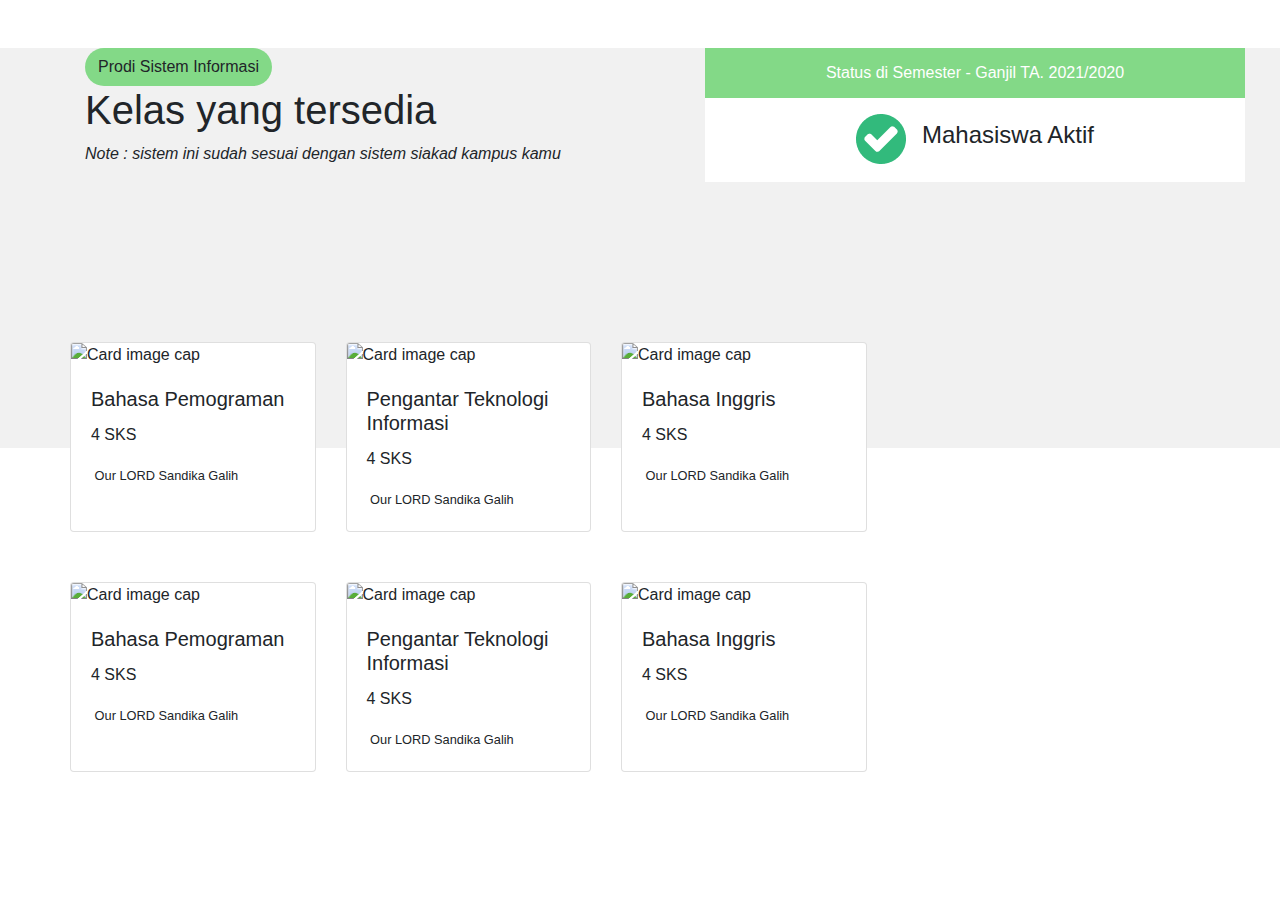
==== class.html @ 35d8afbc "FEAT(class) : init class page" ====
<!DOCTYPE html>
<html lang="en">

<head>
    <meta charset="UTF-8">
    <meta http-equiv="X-UA-Compatible" content="IE=edge">
    <meta name="viewport" content="width=device-width, initial-scale=1.0">
    <title> Sinau - Platform Belajar Asik </title>

    <!-- Logo Title -->
    <link rel="shortcut icon" href="img/logoTitle.svg">

    <!-- Bootstrap CSS -->
    <link rel="stylesheet" href="libraries/bootstrap/css/bootstrap.min.css">

    <!-- Style CSS -->
    <link rel="stylesheet" href="assets/css/style.css">
</head>

<body>
    <br><br>
    <div class="bg">
        <div class="container">
            <div class="row">
                <div class="col-md-6">
                    <button type="button" style="border-radius:50px; background-color: #83D987;" class="btn">
                        Prodi Sistem Informasi
                    </button>
                    <h1>Kelas yang tersedia</h1>
                    <p><i>Note : sistem ini sudah sesuai dengan sistem siakad kampus kamu</i></p>
                </div>
                <div class="col-md-6">
                    <div class="box">
                        <div class="box-header">Status di Semester - Ganjil TA. 2021/2020</div>
                        <div class="box-body mt-3"><img src="assets/img/check.png" width="50px" alt="">
                            <h4 class="ml-3">Mahasiswa Aktif</h4>
                        </div>
                    </div>
                </div>
            </div>
            <div class="row">
                <div class="card-deck" style="margin-top: 160px;">
                    <div class="card">
                        <img class="card-img-top"
                            src="https://image.freepik.com/free-photo/senior-teacher-glasses-explaining-math-example-green-chalkboard_23-2148200996.jpg"
                            alt="Card image cap">
                        <div class="card-body">
                            <h5 class="card-title">Bahasa Pemograman</h5>
                            <p class="card-text">4 SKS</p>
                            <p class="card-text"><small><img
                                        src="https://pbs.twimg.com/profile_images/1212306123878830080/tKGooqvh_400x400.jpg"
                                        style="width: 40px; border-radius: 20px;" alt=""> Our LORD Sandika Galih</small>
                            </p>
                        </div>
                    </div>
                    <div class="card">
                        <img class="card-img-top"
                            src="https://image.freepik.com/free-photo/senior-teacher-glasses-explaining-math-example-green-chalkboard_23-2148200996.jpg"
                            alt="Card image cap">
                        <div class="card-body">
                            <h5 class="card-title">Pengantar Teknologi Informasi</h5>
                            <p class="card-text">4 SKS</p>
                            <p class="card-text"><small><img
                                        src="https://pbs.twimg.com/profile_images/1212306123878830080/tKGooqvh_400x400.jpg"
                                        style="width: 40px; border-radius: 20px;" alt=""> Our LORD Sandika Galih</small>
                            </p>
                        </div>
                    </div>
                    <div class="card">
                        <img class="card-img-top"
                            src="https://image.freepik.com/free-photo/senior-teacher-glasses-explaining-math-example-green-chalkboard_23-2148200996.jpg"
                            alt="Card image cap">
                        <div class="card-body">
                            <h5 class="card-title">Bahasa Inggris</h5>
                            <p class="card-text">4 SKS</p>
                            <p class="card-text"><small><img
                                        src="https://pbs.twimg.com/profile_images/1212306123878830080/tKGooqvh_400x400.jpg"
                                        style="width: 40px; border-radius: 20px;" alt=""> Our LORD Sandika Galih</small>
                            </p>
                        </div>
                    </div>
                </div>
            </div>
            <div class="row">
                <div class="card-deck" style="margin-top: 50px;">
                    <div class="card">
                        <img class="card-img-top"
                            src="https://image.freepik.com/free-photo/senior-teacher-glasses-explaining-math-example-green-chalkboard_23-2148200996.jpg"
                            alt="Card image cap">
                        <div class="card-body">
                            <h5 class="card-title">Bahasa Pemograman</h5>
                            <p class="card-text">4 SKS</p>
                            <p class="card-text"><small><img
                                        src="https://pbs.twimg.com/profile_images/1212306123878830080/tKGooqvh_400x400.jpg"
                                        style="width: 40px; border-radius: 20px;" alt=""> Our LORD Sandika Galih</small>
                            </p>
                        </div>
                    </div>
                    <div class="card">
                        <img class="card-img-top"
                            src="https://image.freepik.com/free-photo/senior-teacher-glasses-explaining-math-example-green-chalkboard_23-2148200996.jpg"
                            alt="Card image cap">
                        <div class="card-body">
                            <h5 class="card-title">Pengantar Teknologi Informasi</h5>
                            <p class="card-text">4 SKS</p>
                            <p class="card-text"><small><img
                                        src="https://pbs.twimg.com/profile_images/1212306123878830080/tKGooqvh_400x400.jpg"
                                        style="width: 40px; border-radius: 20px;" alt=""> Our LORD Sandika Galih</small>
                            </p>
                        </div>
                    </div>
                    <div class="card">
                        <img class="card-img-top"
                            src="https://image.freepik.com/free-photo/senior-teacher-glasses-explaining-math-example-green-chalkboard_23-2148200996.jpg"
                            alt="Card image cap">
                        <div class="card-body">
                            <h5 class="card-title">Bahasa Inggris</h5>
                            <p class="card-text">4 SKS</p>
                            <p class="card-text"><small><img
                                        src="https://pbs.twimg.com/profile_images/1212306123878830080/tKGooqvh_400x400.jpg"
                                        style="width: 40px; border-radius: 20px;" alt=""> Our LORD Sandika Galih</small>
                            </p>
                        </div>
                    </div>
                </div>
            </div>
        </div>
    </div>
    <script src="libraries/jquery/jquery-3.4.1.min.js"></script>
    <script src="libraries/bootstrap/js/bootstrap.min.js"></script>
</body>

</html>
---- assets/css/style.css ----
.box{
    width: 100%;
    height: 100%;
    background-color: white;
    margin:0 50px;
}
.box-header{
    background-color:#83D987;
    width: 100%;
    height: 50px;
    text-align: center;
    color: white;
    display: flex;
    justify-content: center;
    align-items: center;
}
.box-body{
    display: flex;
    justify-content: center;
    align-items: center;
    text-align: center;
}
.bg{
    background-color: #F1F1F1;
    height: 400px;
}
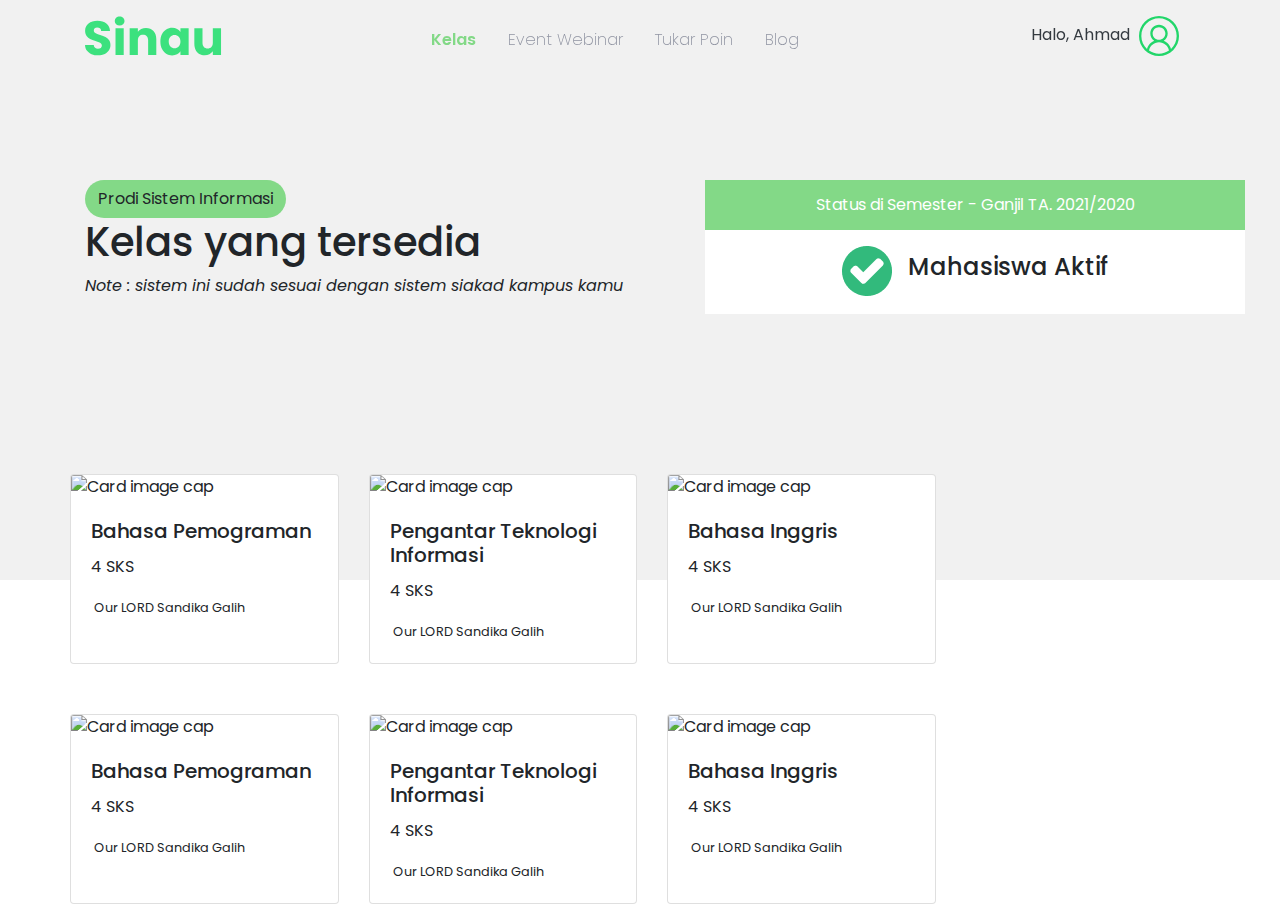
==== commit f883fdae: "FEAT(Navbar Section) : Init index.html" ====
--- a/class.html
+++ b/class.html
@@ -18,7 +18,44 @@
 </head>
 
 <body>
-    <br><br>
+     <!-- Navbar -->
+     <nav class="navbar navbar-expand-lg navbar-light navbar-potensiap fixed-top navbar-fixed-top" data-aos="fade-down">
+        <div class="container">
+
+            <!-- Logo -->
+            <a href="index.html" class="navbar-brand">
+                <img src="img/logo.svg" alt="logo">
+            </a>
+            <!-- End Logo -->
+
+            <button class="navbar-toggler" type="button" data-toggle="collapse" data-target="#navbarResponsive">
+                <span class="navbar-toggler-icon"></span>
+            </button>
+
+            <div class="collapse navbar-collapse" id="navbarResponsive">
+                <ul class="navbar-nav mx-auto mt-2">
+                    <li class="nav-item active">
+                        <a href="#" class="nav-link garisBawah"> Kelas </a>
+                    </li>
+                    <li class="nav-item">
+                        <a href="#" class="nav-link  garisBawah"> Event Webinar </a>
+                    </li>
+                    <li class="nav-item ">
+                        <a href="#" class="nav-link  garisBawah"> Tukar Poin </a>
+                    </li>
+                    <li class="nav-item mr-4">
+                        <a href="#" class="nav-link  garisBawah"> Blog </a>
+                    </li>
+                </ul>
+
+                <!-- Profile -->
+                <a href="" class="nav-link text-dark"> <span style="margin-right: 5px !important;"> Halo, Ahmad </span>
+                    <img src="img/profile.svg" alt="profile">
+                </a>
+            </div>
+        </div>
+    </nav>
+    <!-- End Navbar -->
     <div class="bg">
         <div class="container">
             <div class="row">
--- a/assets/css/style.css
+++ b/assets/css/style.css
@@ -1,3 +1,38 @@
+@import url('https://fonts.googleapis.com/css2?family=Poppins:ital,wght@0,300;0,400;1,400&display=swap');
+
+body {
+    font-family: 'Poppins', sans-serif;
+}
+
+/* Navbar */
+
+.navbar {
+    margin-bottom: 150px;
+}
+
+.nav-item {
+    margin-right: 16px;
+}
+
+.nav-item.active a {
+    color: #83D987 !important;
+    font-weight: 600 !important;
+}
+
+.nav-item a {
+    color: #9094A2 !important;
+    font-weight: 200;
+}
+/* End Navbar */
+
+
+/* Classroom.html */
+.bg{
+    background-color: #F1F1F1;
+    height: 580px;
+    padding: 180px 0 180px;
+}
+
 .box{
     width: 100%;
     height: 100%;
@@ -20,7 +55,16 @@
     align-items: center;
     text-align: center;
 }
-.bg{
-    background-color: #F1F1F1;
-    height: 400px;
+/* End Classroom */
+
+/* Responsive Area */
+/* Mobile UI */
+@media screen and (max-width: 513px) {
+    /* .navbar-nav {
+        text-align: right;
+    } */
+    /* 
+    .nav-link span {
+        text-align: right;
+    } */
 }